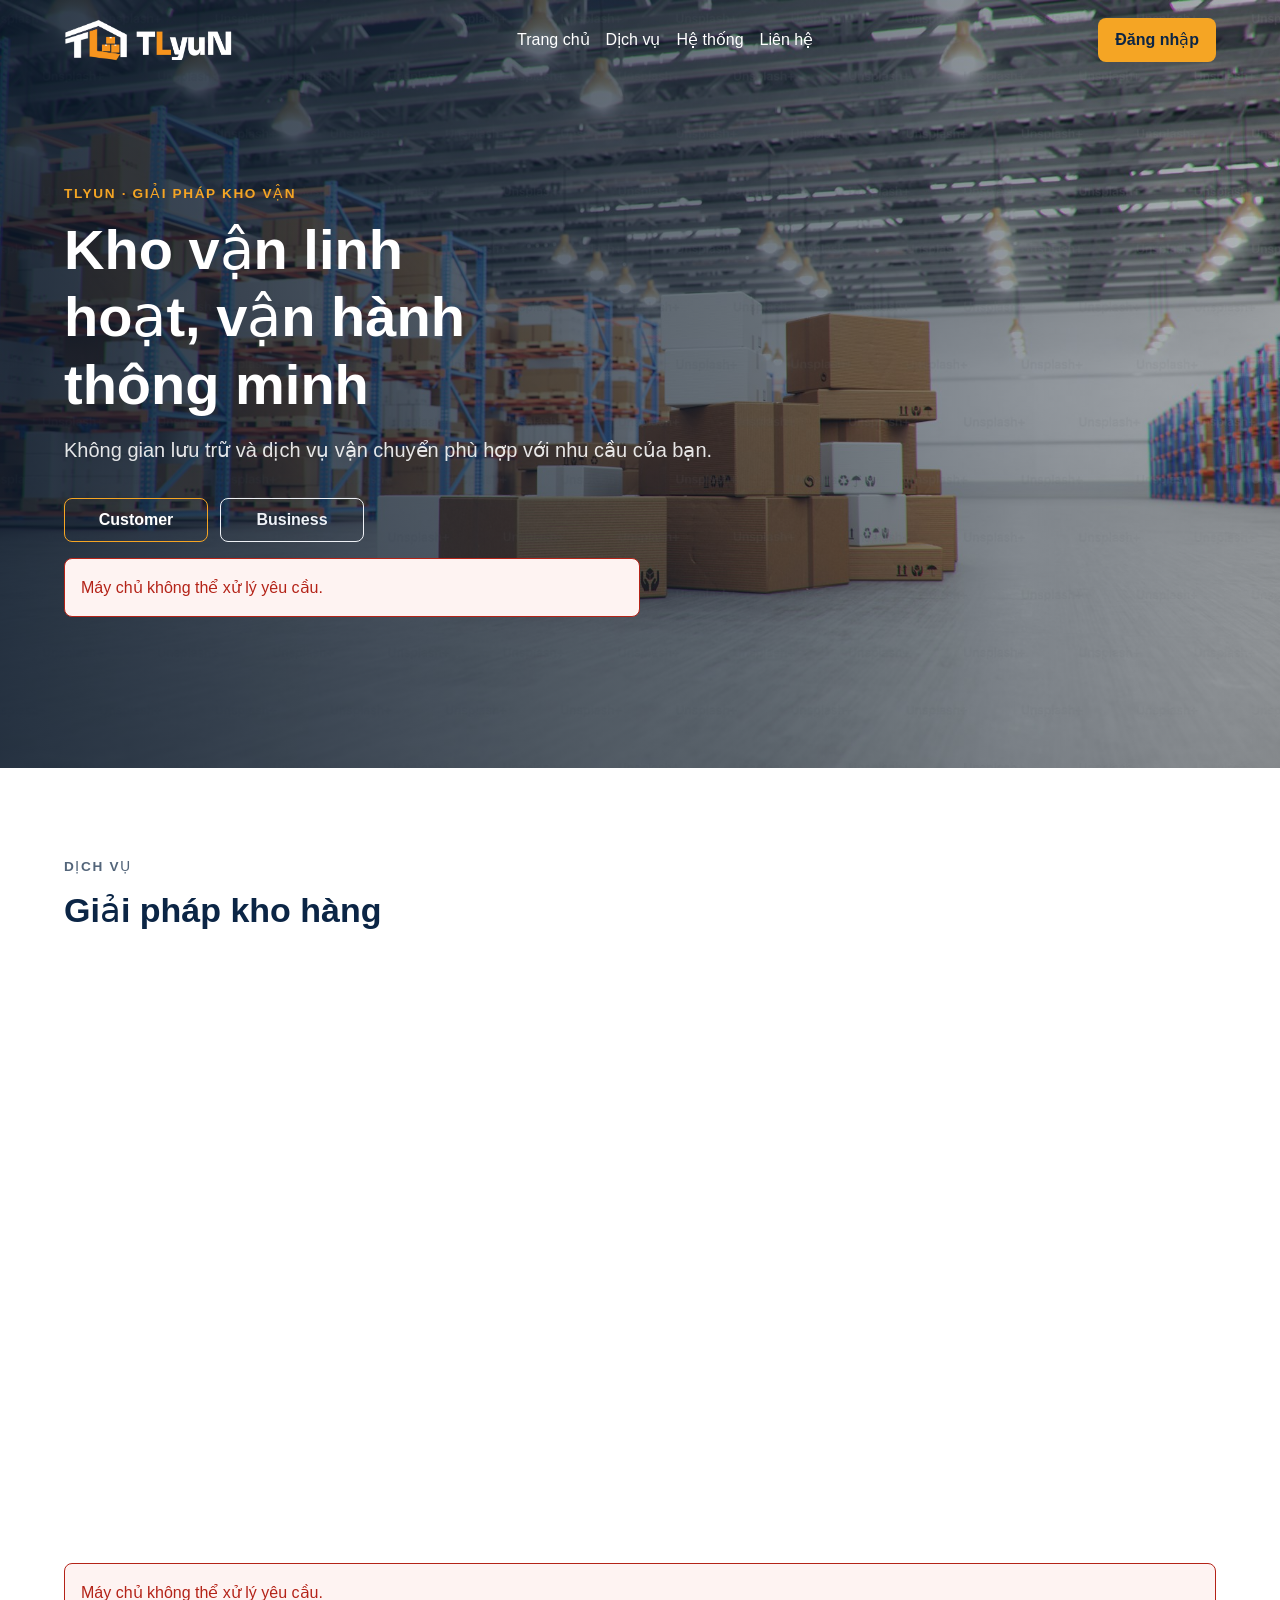
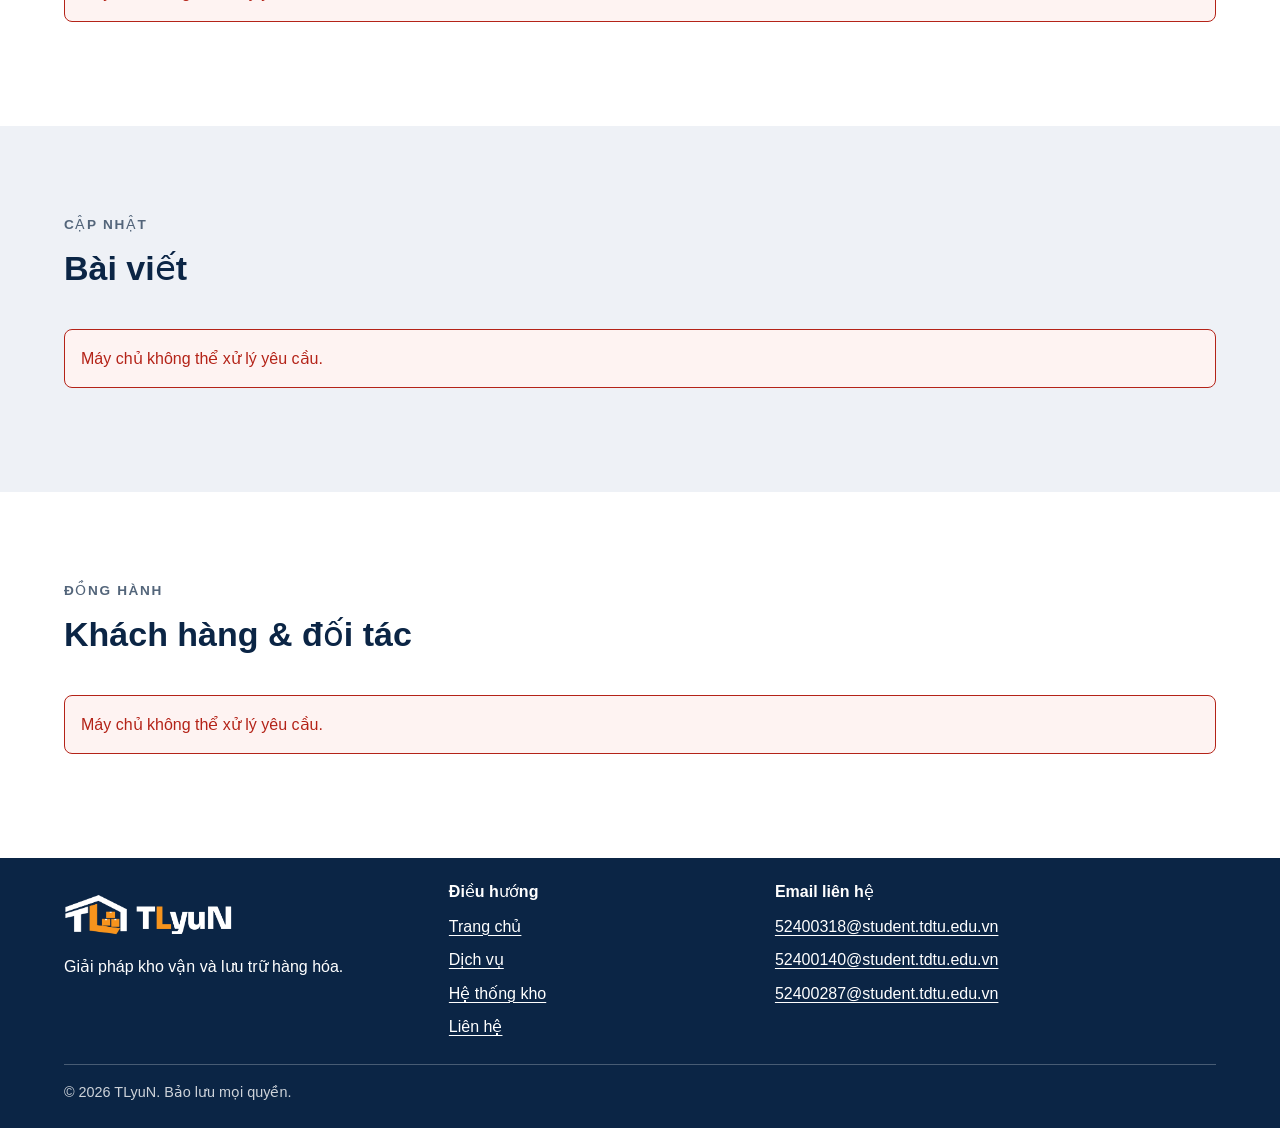
==== frontend/pages/index.html @ e8d4602a "FE" ====
<!doctype html>
<html lang="vi">
  <head>
    <meta charset="utf-8">
    <meta name="viewport" content="width=device-width, initial-scale=1">
    <meta name="description" content="TLyuN cung cấp giải pháp kho vận và lưu trữ hàng hóa.">
    <title>TLyuN | Giải pháp kho vận</title>
    <link rel="stylesheet" href="../assets/css/base.css">
    <link rel="stylesheet" href="../assets/css/components.css">
    <link rel="stylesheet" href="../assets/css/pages/home.css">
    <script src="../assets/js/components.js" defer></script>
    <script src="../assets/js/api.js" defer></script>
    <script src="../assets/js/home.js" defer></script>
  </head>
  <body>
    <div data-component="header"></div>

    <main class="home-main">
      <section class="home-hero" id="home-hero" data-home-section="hero" aria-labelledby="hero-slogan">
        <img class="home-hero__image" id="hero-background" src="../assets/images/warehouse-hero.jpg" data-default-src="../assets/images/warehouse-hero.jpg" alt="" width="1920" height="1080" fetchpriority="high">
        <div class="home-hero__content">
          <p class="home-hero__eyebrow">TLyuN · Giải pháp kho vận</p>
          <h1 id="hero-slogan">Kho vận linh hoạt, vận hành thông minh</h1>
          <p class="home-hero__description">Không gian lưu trữ và dịch vụ vận chuyển phù hợp với nhu cầu của bạn.</p>
          <div class="home-hero__actions">
            <a class="button home-hero__customer-button" id="customer-entry" href="login.html?audience=customer"><span>Customer</span></a>
            <a class="button home-hero__business-button" id="business-entry" href="login.html?audience=business"><span>Business</span></a>
          </div>
          <div class="home-status" id="hero-status" role="status" aria-live="polite" data-status-container></div>
        </div>
      </section>

      <section class="home-section service-section" id="service-carousel" data-home-section="services" aria-labelledby="service-heading">
        <div class="home-section__heading">
          <p class="home-section__eyebrow">Dịch vụ</p>
          <h2 id="service-heading">Giải pháp kho hàng</h2>
        </div>
        <div class="service-carousel__viewport" aria-live="off">
          <div class="service-carousel__track" id="service-carousel-track" aria-label="Ảnh dịch vụ"></div>
        </div>
        <div class="service-carousel__controls">
          <div class="service-carousel__dots" id="service-carousel-dots" role="group" aria-label="Chọn ảnh dịch vụ"></div>
        </div>
        <div class="home-status" id="service-status" role="status" aria-live="polite" data-status-container></div>
      </section>

      <section class="home-section home-section--mist" id="article-section" data-home-section="articles" aria-labelledby="article-heading">
        <div class="home-section__heading">
          <p class="home-section__eyebrow">Cập nhật</p>
          <h2 id="article-heading">Bài viết</h2>
        </div>
        <div class="article-list" id="article-list" aria-live="polite"></div>
        <div class="home-status" id="article-status" role="status" aria-live="polite" data-status-container></div>
      </section>

      <section class="home-section" id="customer-section" data-home-section="customers" aria-labelledby="customer-heading">
        <div class="home-section__heading">
          <p class="home-section__eyebrow">Đồng hành</p>
          <h2 id="customer-heading">Khách hàng &amp; đối tác</h2>
        </div>
        <ul class="customer-list" id="customer-list" aria-live="polite"></ul>
        <div class="home-status" id="customer-status" role="status" aria-live="polite" data-status-container></div>
      </section>
    </main>

    <div data-component="footer"></div>
  </body>
</html>
---- frontend/assets/css/base.css ----
@import url("./variables.css");

:root {
  font-family: "Segoe UI", Arial, sans-serif;
  color: var(--color-text);
  background: var(--color-background);
  font-synthesis: none;
  text-rendering: optimizeLegibility;
}

*,
*::before,
*::after {
  box-sizing: border-box;
}

html {
  scroll-behavior: smooth;
}

body {
  display: flex;
  flex-direction: column;
  min-height: 100vh;
  margin: 0;
  color: var(--color-text);
  background: var(--color-background);
  font-size: 1rem;
  line-height: 1.6;
}

main {
  flex: 1;
  width: min(100% - 2 * var(--page-gutter), var(--content-width));
  margin-inline: auto;
  padding-block: var(--space-6);
}

h1,
h2,
h3,
h4,
h5,
h6 {
  margin: 0 0 var(--space-4);
  color: var(--color-navy);
  line-height: 1.2;
}

h1 {
  font-size: clamp(2rem, 5vw, 3rem);
}

h2 {
  font-size: clamp(1.5rem, 3vw, 2.125rem);
}

h3 {
  font-size: 1.25rem;
}

p {
  margin: 0 0 var(--space-4);
}

a {
  color: var(--color-navy);
  text-decoration-thickness: 0.08em;
  text-underline-offset: 0.16em;
}

a:hover {
  color: #163F70;
}

button,
input,
select,
textarea {
  font: inherit;
}

button {
  color: inherit;
}

img,
picture,
svg,
video {
  display: block;
  max-width: 100%;
}

img {
  height: auto;
}

:focus-visible {
  outline: 3px solid var(--color-focus);
  outline-offset: 3px;
}

@media (max-width: 40rem) {
  main {
    padding-block: var(--space-5);
  }
}

@media (prefers-reduced-motion: reduce) {
  *,
  *::before,
  *::after {
    scroll-behavior: auto !important;
    animation-duration: 0.01ms !important;
    animation-iteration-count: 1 !important;
    transition-duration: 0.01ms !important;
  }
}
---- frontend/assets/css/components.css ----
.site-header,
.site-footer {
  color: var(--color-primary-contrast);
  background: var(--color-navy);
}

.site-header {
  z-index: 20;
  width: 100%;
}

.site-header--overlay {
  position: absolute;
  inset: 0 0 auto;
  color: #FFFFFF;
  background: transparent;
  transition: background-color 180ms ease, box-shadow 180ms ease;
}

.site-header--overlay .site-header__inner {
  min-height: 5rem;
}

.site-header--overlay.is-scrolled,
.site-header--overlay.menu-open {
  position: fixed;
  color: #FFFFFF;
  background: rgb(11 37 69 / 97%);
  box-shadow: 0 0.25rem 1rem rgb(0 0 0 / 18%);
}

.site-header__inner,
.site-footer__inner {
  width: min(100% - 2 * var(--page-gutter), var(--content-width));
  margin-inline: auto;
}

.site-header__inner {
  display: flex;
  align-items: center;
  justify-content: space-between;
  gap: var(--space-4);
  min-height: 4.5rem;
}

.site-brand,
.site-footer a {
  color: var(--color-primary-contrast);
}

.site-brand {
  display: inline-flex;
  align-items: center;
  gap: var(--space-2);
  text-decoration: none;
}

.site-brand__icon {
  width: 4rem;
  height: 4rem;
  object-fit: contain;
}

.site-brand__wordmark {
  width: 6rem;
  height: 4rem;
  object-fit: contain;
  transform: translateY(0.25rem);
}

.site-nav__list {
  display: flex;
  align-items: center;
  gap: var(--space-4);
  margin: 0;
  padding: 0;
  list-style: none;
}

.site-nav a {
  color: var(--color-primary-contrast);
  text-decoration: none;
}

.site-nav a:hover,
.site-footer a:hover {
  text-decoration: underline;
  text-underline-offset: 0.2em;
}

.site-nav a:focus-visible,
.site-header--overlay .site-brand:focus-visible {
  outline-color: var(--color-amber);
}

.menu-toggle {
  display: none;
  min-width: 2.75rem;
  min-height: 2.75rem;
  padding: var(--space-2);
  border: 1px solid rgb(255 255 255 / 55%);
  border-radius: var(--radius-md);
  color: var(--color-primary-contrast);
  background: transparent;
  cursor: pointer;
}

.site-header__login {
  flex-shrink: 0;
}

.site-footer {
  margin-top: auto;
  padding-block: var(--space-5);
}

.site-footer__inner > :last-child {
  margin-bottom: 0;
}

.site-footer__main {
  display: grid;
  grid-template-columns: 1.2fr 1fr 1.5fr;
  gap: var(--space-6);
  padding-bottom: var(--space-5);
}

.site-footer__brand {
  display: inline-flex;
  align-items: center;
  gap: var(--space-2);
  margin-bottom: var(--space-2);
  text-decoration: none;
}

.site-footer__brand-icon {
  width: 4rem;
  height: 4rem;
  object-fit: contain;
}

.site-footer__brand-wordmark {
  width: 6rem;
  height: 4rem;
  object-fit: contain;
  transform: translateY(0.25rem);
}

.site-footer__heading {
  margin-bottom: var(--space-3);
  color: #FFFFFF;
  font-size: 1rem;
}

.site-footer__nav ul,
.site-footer__contact ul {
  display: grid;
  gap: var(--space-2);
  margin: 0;
  padding: 0;
  list-style: none;
}

.site-footer__nav a,
.site-footer__contact a {
  overflow-wrap: anywhere;
}

.site-footer__copyright {
  margin: 0;
  padding-top: var(--space-4);
  border-top: 1px solid rgb(255 255 255 / 25%);
  color: rgb(255 255 255 / 80%);
  font-size: 0.9rem;
}

.button,
button.button,
a.button {
  display: inline-flex;
  align-items: center;
  justify-content: center;
  gap: var(--space-2);
  min-height: 2.75rem;
  padding: var(--space-2) var(--space-4);
  border: 1px solid transparent;
  border-radius: var(--radius-md);
  color: var(--color-primary-contrast);
  background: var(--color-primary);
  font-weight: 600;
  line-height: 1.25;
  text-align: center;
  text-decoration: none;
  cursor: pointer;
  transition: background-color 150ms ease, border-color 150ms ease, color 150ms ease;
}

.button:hover,
button.button:hover,
a.button:hover {
  color: var(--color-primary-contrast);
  background: none;
}

.button--accent,
button.button--accent,
a.button--accent {
  color: var(--color-accent-text);
  background: var(--color-amber);
}

.button--accent:hover,
button.button--accent:hover,
a.button--accent:hover {
  color: var(--color-accent-text);
  background: #E59612;
}

.button:focus-visible,
button.button:focus-visible,
a.button:focus-visible {
  outline: 3px solid var(--color-focus);
  outline-offset: 3px;
}

.button:disabled,
button.button:disabled,
a.button[aria-disabled="true"] {
  color: var(--color-text-muted);
  background: var(--color-mist);
  border-color: var(--color-border);
  cursor: not-allowed;
  opacity: 0.7;
}

.card {
  padding: var(--space-5);
  border: 1px solid var(--color-border);
  border-radius: var(--radius-lg);
  background: var(--color-surface);
  box-shadow: var(--shadow-card);
}

.card > :last-child {
  margin-bottom: 0;
}

.form {
  display: grid;
  gap: var(--space-4);
}

.form__field {
  display: grid;
  gap: var(--space-2);
}

.form label,
.form__label {
  font-weight: 600;
}

.form input,
.form select,
.form textarea {
  width: 100%;
  min-height: 2.75rem;
  padding: var(--space-2) var(--space-3);
  border: 1px solid var(--color-border);
  border-radius: var(--radius-md);
  color: var(--color-text);
  background: var(--color-background);
}

.form textarea {
  min-height: 8rem;
  resize: vertical;
}

.form input:disabled,
.form select:disabled,
.form textarea:disabled {
  color: var(--color-text-muted);
  background: var(--color-mist);
  cursor: not-allowed;
}

.form__error,
.error-message {
  margin: 0;
  color: var(--color-error);
  font-size: 0.9rem;
}

.notice {
  padding: var(--space-4);
  border: 1px solid var(--color-border);
  border-radius: var(--radius-md);
  background: var(--color-mist);
}

.notice--error {
  border-color: var(--color-error);
  color: var(--color-error);
  background: var(--color-error-background);
}

.notice--success {
  border-color: var(--color-success);
  color: var(--color-success);
  background: var(--color-success-background);
}

.loading,
.empty-state {
  padding: var(--space-6) var(--space-4);
  color: var(--color-text-muted);
  text-align: center;
}

.loading[aria-busy="true"]::before {
  display: inline-block;
  width: 1rem;
  height: 1rem;
  margin-right: var(--space-2);
  border: 2px solid var(--color-border);
  border-top-color: var(--color-navy);
  border-radius: 50%;
  content: "";
  vertical-align: -0.15em;
  animation: component-spinner 700ms linear infinite;
}

.retry-button {
  margin-top: var(--space-3);
}

button:disabled,
input:disabled,
select:disabled,
textarea:disabled {
  cursor: not-allowed;
}

@keyframes component-spinner {
  to {
    transform: rotate(360deg);
  }
}

@media (max-width: 48rem) {
  .site-header__inner {
    display: grid;
    grid-template-columns: minmax(0, 1fr) auto auto;
    gap: var(--space-2);
    min-height: 0;
    padding-block: var(--space-2);
  }

  .site-brand {
    grid-column: 1;
    grid-row: 1;
    min-width: 0;
  }

  .site-brand__icon {
    width: 3rem;
    height: 3rem;
  }

  .site-brand__wordmark {
    width: 4rem;
    height: 3rem;
    transform: translateY(0.2rem);
  }

  .site-footer__brand-icon {
    width: 3rem;
    height: 3rem;
  }

  .site-footer__brand-wordmark {
    width: 4rem;
    height: 3rem;
    transform: translateY(0.2rem);
  }

  .menu-toggle {
    position: relative;
    grid-column: 3;
    grid-row: 1;
    display: inline-flex;
    align-items: center;
    justify-content: center;
    width: 2.75rem;
    min-width: 2.75rem;
    padding: var(--space-2);
  }

  .menu-toggle__label {
    position: absolute;
    width: 1px;
    height: 1px;
    overflow: hidden;
    clip: rect(0, 0, 0, 0);
    white-space: nowrap;
    clip-path: inset(50%);
  }

  .menu-toggle__icon,
  .menu-toggle__icon::before,
  .menu-toggle__icon::after {
    position: absolute;
    display: block;
    width: 1.25rem;
    height: 2px;
    border-radius: var(--radius-pill);
    background: currentColor;
  }

  .menu-toggle__icon {
    top: 50%;
    left: 50%;
    transform: translate(-50%, -50%);
  }

  .menu-toggle__icon::before,
  .menu-toggle__icon::after {
    content: "";
    left: 0;
  }

  .menu-toggle__icon::before {
    top: -0.4rem;
  }

  .menu-toggle__icon::after {
    top: 0.4rem;
  }

  .site-nav {
    grid-column: 1 / -1;
    grid-row: 2;
    flex-basis: 100%;
    width: 100%;
  }

  .site-nav[hidden] {
    display: none;
  }

  .site-nav__list {
    align-items: stretch;
    flex-direction: column;
    gap: 0;
    padding-block: var(--space-2);
  }

  .site-nav a {
    display: block;
    padding: var(--space-2) 0;
  }

  .site-header__login {
    grid-column: 2;
    grid-row: 1;
    justify-self: end;
    min-height: 2.75rem;
    padding-inline: var(--space-3);
    font-size: 0.9rem;
    white-space: nowrap;
  }

  .site-footer__main {
    grid-template-columns: 1fr 1fr;
    gap: var(--space-5);
  }

  .site-footer__about {
    grid-column: 1 / -1;
  }
}

@media (max-width: 34rem) {
  .site-header__inner,
  .site-footer__inner {
    width: calc(100% - 2 * var(--page-gutter));
  }

  .site-header__inner {
    gap: var(--space-2);
  }

  .site-brand {
    gap: var(--space-1);
  }

  .site-brand__icon {
    width: 2.5rem;
    height: 2.5rem;
  }

  .site-brand__wordmark {
    width: 3.5rem;
    height: 2.5rem;
    transform: translateY(0.15rem);
  }

  .site-footer__brand-icon {
    width: 2.5rem;
    height: 2.5rem;
  }

  .site-footer__brand-wordmark {
    width: 3.5rem;
    height: 2.5rem;
    transform: translateY(0.15rem);
  }

  .site-header__login {
    min-height: 2.5rem;
    padding-inline: var(--space-2);
    font-size: 0.82rem;
  }

  .menu-toggle {
    width: 2.75rem;
    min-width: 2.75rem;
    min-height: 2.75rem;
  }

  .site-footer__main {
    grid-template-columns: 1fr;
  }

  .site-footer__about {
    grid-column: auto;
  }

  .site-footer__contact a {
    font-size: 0.9rem;
  }
}

@media (prefers-reduced-motion: reduce) {
  .loading[aria-busy="true"]::before {
    animation: none;
  }
}
---- frontend/assets/css/pages/home.css ----
.home-main {
  width: 100%;
  max-width: none;
  margin: 0;
  padding: 0;
}

.home-hero {
  position: relative;
  display: flex;
  align-items: center;
  min-height: min(48rem, 100svh);
  padding: 8rem var(--page-gutter) 5rem;
  overflow: hidden;
  color: #FFFFFF;
  background: #0B2545;
  isolation: isolate;
}

.home-hero::before {
  position: absolute;
  z-index: -1;
  background: linear-gradient(90deg, rgb(5 20 39 / 82%) 0%, rgb(5 20 39 / 55%) 58%, rgb(5 20 39 / 25%) 100%);
  content: "";
  inset: 0;
}

.home-hero__image {
  position: absolute;
  z-index: -2;
  width: 100%;
  height: 100%;
  object-fit: cover;
  inset: 0;
}

.home-hero__content {
  width: min(100%, var(--content-width));
  margin-inline: auto;
}

.home-hero__eyebrow,
.home-section__eyebrow {
  margin-bottom: var(--space-3);
  font-size: 0.85rem;
  font-weight: 700;
  letter-spacing: 0.12em;
  text-transform: uppercase;
}

.home-hero__eyebrow {
  color: var(--color-amber);
}

.home-hero h1 {
  max-width: 14ch;
  margin-bottom: var(--space-4);
  color: #FFFFFF;
  font-size: clamp(2rem, 5vw, 3.5rem);
  text-wrap: balance;
}

.home-hero__description {
  max-width: 42rem;
  margin-bottom: var(--space-6);
  color: rgb(255 255 255 / 88%);
  font-size: clamp(1.05rem, 2vw, 1.25rem);
}

.home-hero__actions {
  display: flex;
  flex-wrap: wrap;
  gap: var(--space-3);
}

.home-hero__actions .button {
  position: relative;
  z-index: 1;
  min-width: 9rem;
  overflow: hidden;
  border: 1px solid rgb(255 255 255 / 75%);
  color: #FFFFFF;
  background: transparent;
  isolation: isolate;
  transition: color 300ms ease;
}

.home-hero__actions .button::before {
  position: absolute;
  z-index: 0;
  top: -20%;
  left: -10%;
  width: 120%;
  height: 140%;
  background: var(--color-amber);
  content: "";
  transform: translateX(-110%) skewX(-18deg);
  transition: transform 400ms ease;
}

.home-hero__actions .button span {
  position: relative;
  z-index: 1;
}

.home-hero__actions .button:hover::before {
  transform: translateX(0) skewX(-18deg);
}

.home-hero__actions .button:hover {
  border-color: var(--color-amber);
  color: var(--color-navy);
}

.home-hero__actions .home-hero__business-button {
  border-color: var(--color-mist);
  color: #FFFFFF;
  background: transparent;
}

.home-hero__actions .home-hero__customer-button {
  border-color: var(--color-amber);
  color: #FFFFFF;
  background: transparent;
}

.home-hero__actions .home-hero__customer-button:hover {
  border-color: var(--color-amber);
  color: var(--color-mist);
}

.home-hero__actions .home-hero__business-button::before {
  background: var(--color-navy);
}

.home-hero__actions .home-hero__business-button {
  color: var(--color-mist);
}

.home-hero__actions .home-hero__business-button:hover {
  border-color: var(--color-navy);
  color: var(--color-mist);
}

@media (prefers-reduced-motion: reduce) {
  .home-hero__actions .button,
  .home-hero__actions .button::before {
    transition: none;
  }
}

.home-hero .home-status {
  max-width: 36rem;
  margin-top: var(--space-4);
  color: #FFFFFF;
}

.home-section {
  width: min(100% - 2 * var(--page-gutter), var(--content-width));
  margin-inline: auto;
  padding-block: clamp(3rem, 7vw, 5.5rem);
}

.home-section--mist {
  width: 100%;
  max-width: none;
  padding-inline: max(var(--page-gutter), calc((100% - var(--content-width)) / 2));
  background: var(--color-mist);
}

.home-section__heading {
  margin-bottom: var(--space-5);
}

.home-section__eyebrow {
  color: var(--color-text-muted);
}

.home-section__heading h2 {
  margin-bottom: 0;
}

.button--small {
  min-height: 2.4rem;
  padding: var(--space-2) var(--space-3);
  font-size: 0.9rem;
}

.button--quiet {
  border-color: var(--color-border);
  color: var(--color-navy);
  background: #FFFFFF;
}

.button--quiet:hover {
  border-color: var(--color-navy);
  color: #FFFFFF;
  background: var(--color-navy);
}

.service-carousel__viewport {
  width: 100%;
}

.service-carousel__track {
  position: relative;
  width: 100%;
  aspect-ratio: 16 / 9;
  max-height: 36rem;
}

.service-slide {
  position: absolute;
  inset: 0;
  display: block;
  margin: 0;
  overflow: hidden;
  border-radius: clamp(1rem, 2vw, 1.5rem);
  background: var(--color-mist);
  box-shadow: var(--shadow-card);
  opacity: 0;
  transform: translateY(0.75rem) scale(0.985);
  transition: opacity 700ms ease, transform 700ms cubic-bezier(0.2, 0.75, 0.25, 1);
  pointer-events: none;
  color: inherit;
  text-decoration: none;
}

.service-slide--active {
  z-index: 1;
  opacity: 1;
  transform: translateY(0) scale(1);
  pointer-events: auto;
}

.service-slide--active:hover {
  transform: translateY(-0.2rem) scale(1.005);
}

.service-slide:focus-visible {
  outline: 3px solid var(--color-amber);
  outline-offset: 4px;
}

.service-slide img {
  display: block;
  width: 100%;
  height: 100%;
  object-fit: cover;
}

.service-carousel__controls {
  display: flex;
  align-items: center;
  justify-content: center;
  margin-top: var(--space-4);
}

.service-carousel__dots {
  display: flex;
  align-items: center;
  justify-content: center;
  gap: var(--space-2);
}

.service-carousel__dot {
  width: 0.65rem;
  height: 0.65rem;
  padding: 0;
  border: 0;
  border-radius: 999px;
  background: #CBD3DF;
  cursor: pointer;
  transition: width 250ms ease, background-color 250ms ease, transform 250ms ease;
}

.service-carousel__dot:hover {
  transform: scale(1.15);
}

.service-carousel__dot[aria-current="true"] {
  width: 1.75rem;
  background: var(--color-amber);
}

.service-carousel__dot:focus-visible {
  outline: 3px solid var(--color-amber);
  outline-offset: 3px;
}

.home-status:empty {
  display: none;
}

.home-status .notice {
  margin-top: var(--space-4);
}

.article-list {
  display: grid;
  grid-template-columns: minmax(0, 1fr);
  gap: var(--space-5);
}

.article-card {
  display: grid;
  grid-template-columns: minmax(12rem, 0.85fr) minmax(0, 1.15fr);
  align-items: stretch;
  min-height: 13rem;
  padding: 0;
  overflow: hidden;
  transition: transform 200ms ease, box-shadow 200ms ease;
}

.article-card:hover {
  transform: translateY(-2px);
}

.article-card__image {
  width: 100%;
  height: 100%;
  min-height: 13rem;
  object-fit: cover;
}

.article-card__content {
  align-self: center;
  padding: clamp(var(--space-4), 4vw, var(--space-6));
}

.article-card__content > :last-child {
  margin-bottom: 0;
}

.article-card__title {
  margin-bottom: var(--space-2);
  font-size: 1.2rem;
}

.article-card__summary {
  margin-bottom: 0;
  color: var(--color-text-muted);
}

.article-card__date {
  display: block;
  margin-bottom: var(--space-2);
  color: var(--color-text-muted);
  font-size: 0.85rem;
}

.article-card__title a {
  color: var(--color-navy);
  text-decoration: none;
}

.article-card__title a:hover {
  text-decoration: underline;
  text-underline-offset: 0.2em;
}

.article-card__title a:focus-visible {
  border-radius: var(--radius-sm);
  outline: 3px solid var(--color-amber);
  outline-offset: 3px;
}

.customer-list {
  display: grid;
  grid-template-columns: repeat(auto-fit, minmax(9rem, 1fr));
  align-items: center;
  gap: var(--space-4);
  margin: 0;
  padding: 0;
  list-style: none;
}

.customer-list__item {
  display: grid;
  min-height: 7rem;
  place-items: center;
  padding: var(--space-4);
  border: 1px solid var(--color-border);
  border-radius: var(--radius-md);
  background: #FFFFFF;
  font-weight: 600;
  text-align: center;
}

.customer-list__item img {
  width: 100%;
  max-width: 10rem;
  height: 4rem;
  object-fit: contain;
}

@media (max-width: 48rem) {
  .home-hero {
    min-height: min(42rem, 100svh);
    padding: 7.5rem var(--page-gutter) 3.5rem;
    background-position: center;
  }

  .home-section {
    padding-block: var(--space-7);
  }

  .home-section--mist {
    padding-inline: var(--page-gutter);
  }

}

@media (max-width: 34rem) {
  .home-hero {
    min-height: min(40rem, 100svh);
    padding-top: 7rem;
    padding-bottom: var(--space-7);
  }

  .home-hero h1 {
    max-width: 12ch;
    font-size: clamp(1.85rem, 9vw, 2.5rem);
  }

  .home-hero__eyebrow,
  .home-section__eyebrow {
    font-size: 0.75rem;
  }

  .home-hero__description {
    margin-bottom: var(--space-5);
    font-size: 1rem;
  }

  .home-hero__actions {
    width: min(100%, 20rem);
  }

  .home-hero__actions .button {
    width: 100%;
  }

  .home-section {
    padding-block: var(--space-6);
  }

  .home-section__heading {
    margin-bottom: var(--space-4);
  }

  .article-card {
    grid-template-columns: minmax(0, 1fr);
  }

  .article-card__image {
    height: 12rem;
    min-height: 0;
  }

  .article-card__content {
    padding: var(--space-4);
  }

  .home-hero__actions {
    flex-direction: column;
    align-items: flex-start;
  }
}

@media (prefers-reduced-motion: reduce) {
  .service-slide,
  .service-carousel__dot,
  .article-card {
    transition: none;
  }

  .service-slide--active:hover,
  .article-card:hover {
    transform: none;
  }
}
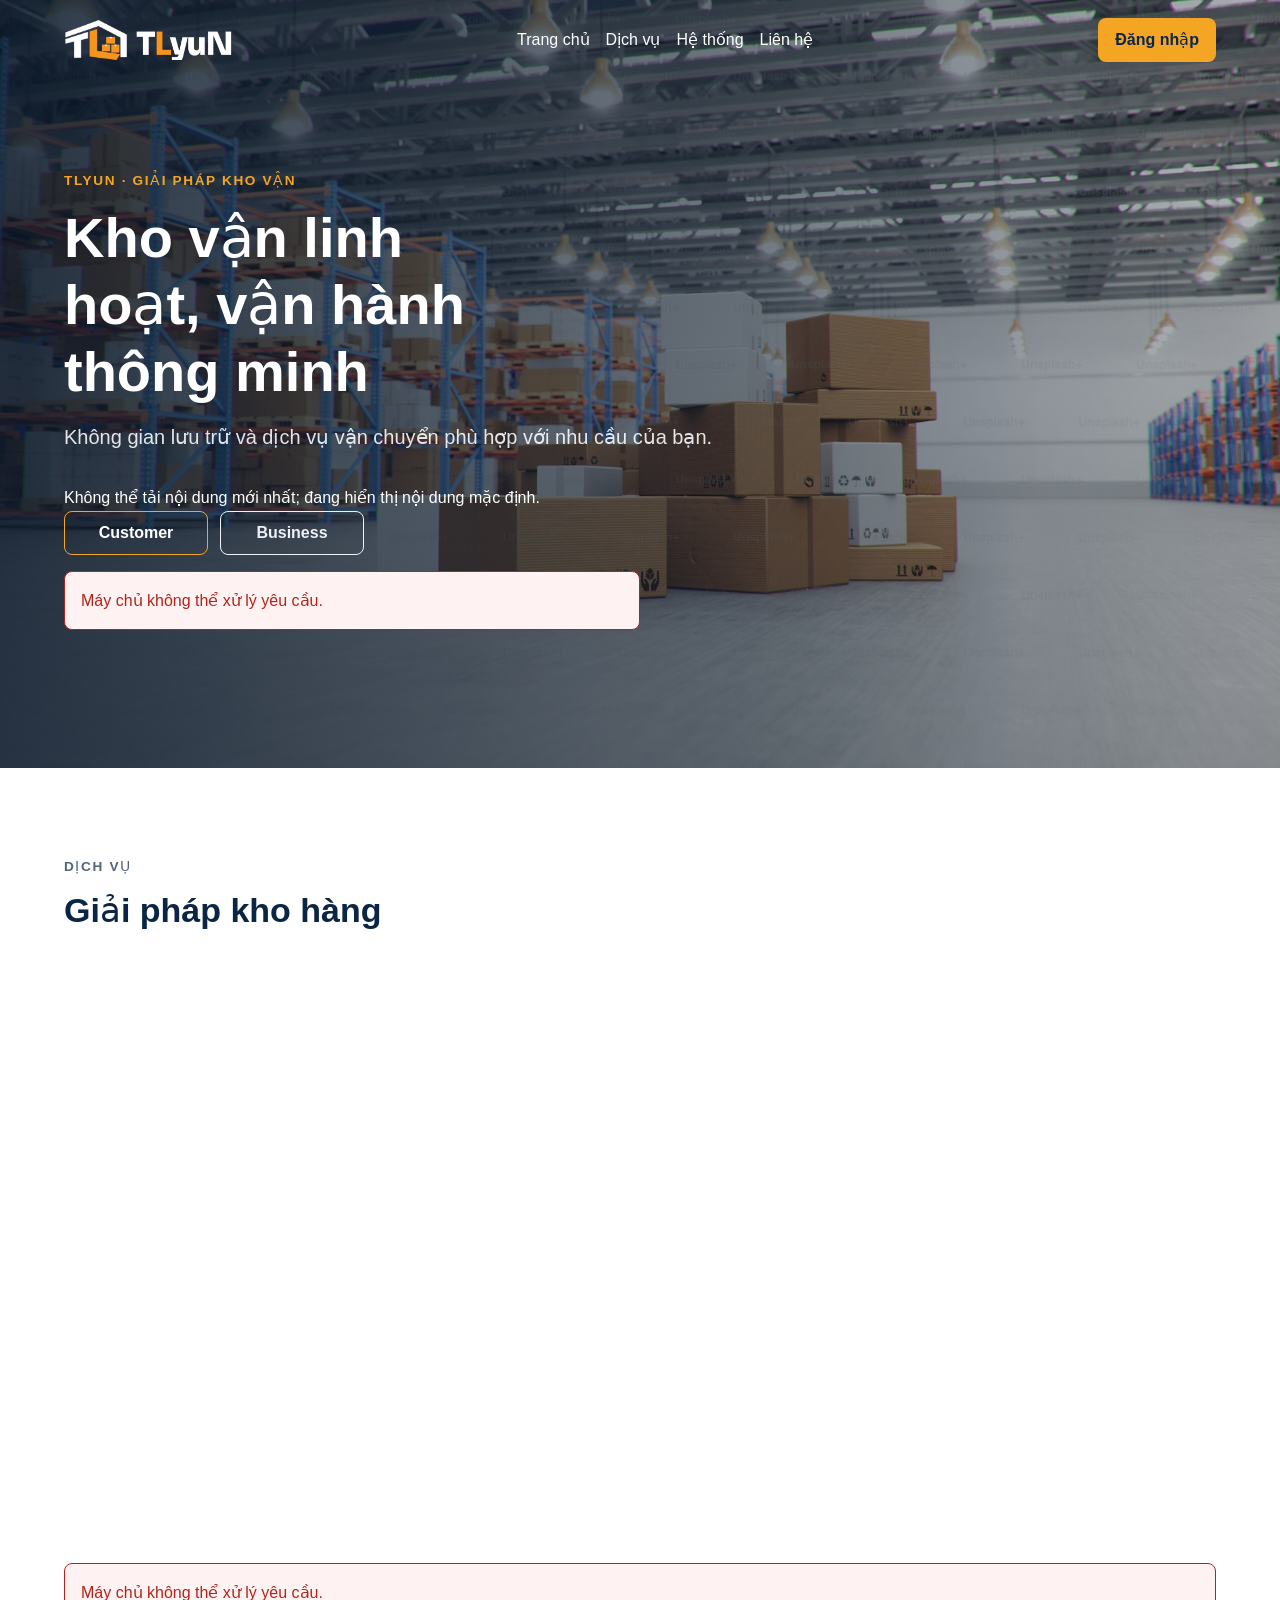
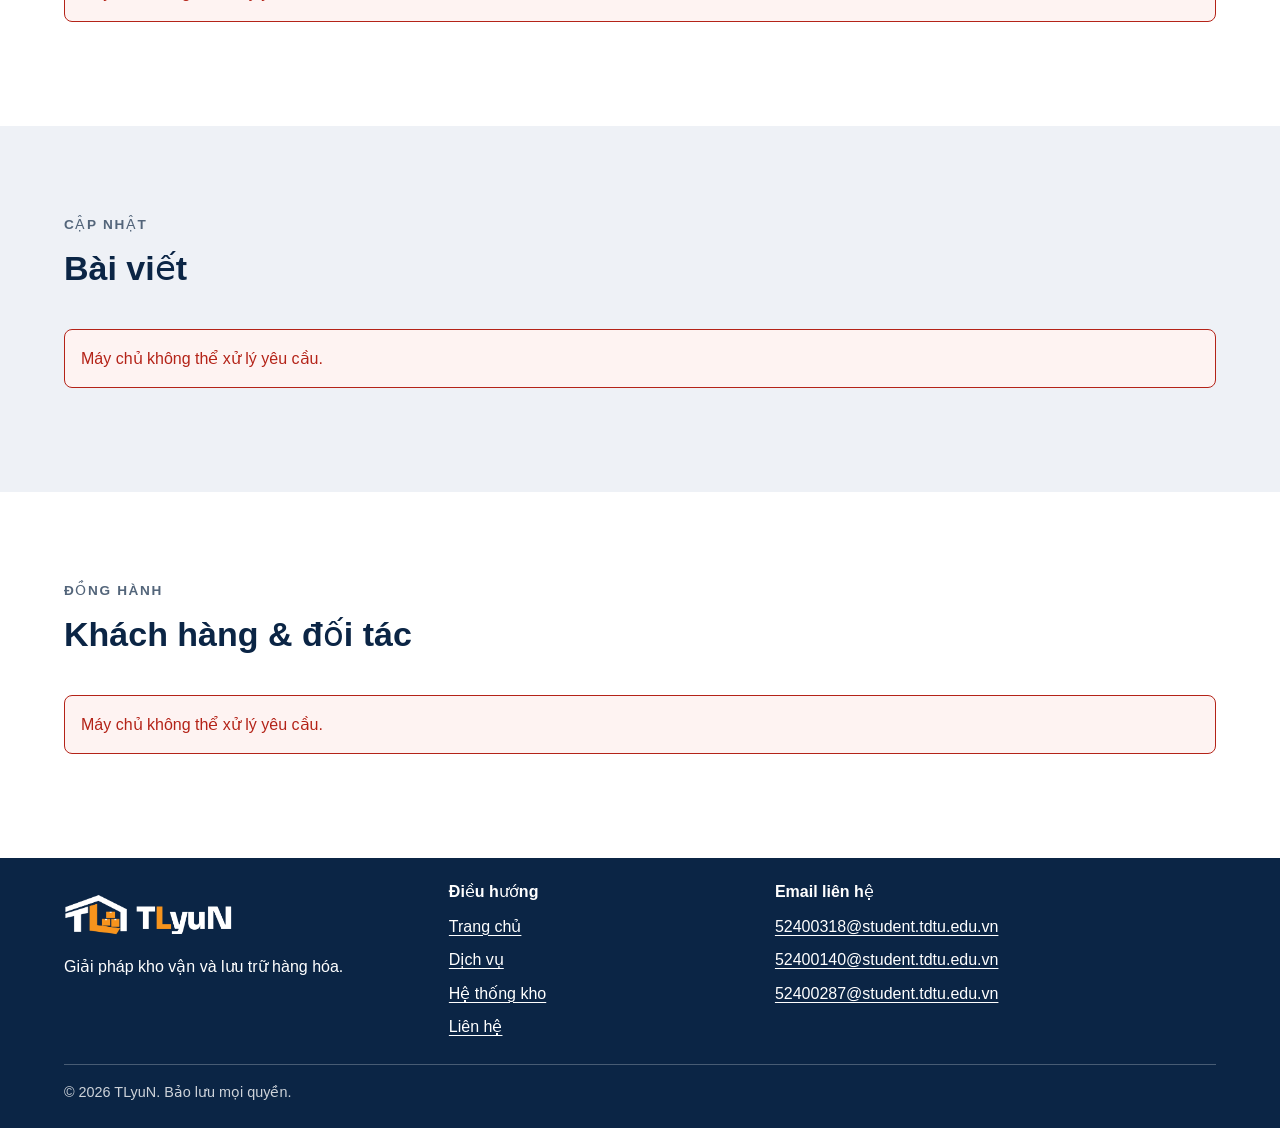
==== commit b1ae643a: "add task for Liem and Nguyen" ====
--- a/frontend/pages/index.html
+++ b/frontend/pages/index.html
@@ -10,18 +10,20 @@
     <link rel="stylesheet" href="../assets/css/pages/home.css">
     <script src="../assets/js/components.js" defer></script>
     <script src="../assets/js/api.js" defer></script>
+    <script src="../assets/js/site-content.js" defer></script>
     <script src="../assets/js/home.js" defer></script>
   </head>
   <body>
     <div data-component="header"></div>
 
-    <main class="home-main">
+    <main class="home-main" data-content-page="home">
       <section class="home-hero" id="home-hero" data-home-section="hero" aria-labelledby="hero-slogan">
-        <img class="home-hero__image" id="hero-background" src="../assets/images/warehouse-hero.jpg" data-default-src="../assets/images/warehouse-hero.jpg" alt="" width="1920" height="1080" fetchpriority="high">
+        <img class="home-hero__image" id="hero-background" src="../assets/images/warehouse-hero.jpg" data-default-src="../assets/images/warehouse-hero.jpg" data-content-image="hero_image_url" alt="" width="1920" height="1080" fetchpriority="high">
         <div class="home-hero__content">
-          <p class="home-hero__eyebrow">TLyuN · Giải pháp kho vận</p>
-          <h1 id="hero-slogan">Kho vận linh hoạt, vận hành thông minh</h1>
-          <p class="home-hero__description">Không gian lưu trữ và dịch vụ vận chuyển phù hợp với nhu cầu của bạn.</p>
+          <p class="home-hero__eyebrow" data-content-key="eyebrow">TLyuN · Giải pháp kho vận</p>
+          <h1 id="hero-slogan" data-content-key="hero_slogan">Kho vận linh hoạt, vận hành thông minh</h1>
+          <p class="home-hero__description" data-content-key="hero_description">Không gian lưu trữ và dịch vụ vận chuyển phù hợp với nhu cầu của bạn.</p>
+          <div class="home-status" id="home-content-status" role="status" aria-live="polite" data-content-status hidden></div>
           <div class="home-hero__actions">
             <a class="button home-hero__customer-button" id="customer-entry" href="login.html?audience=customer"><span>Customer</span></a>
             <a class="button home-hero__business-button" id="business-entry" href="login.html?audience=business"><span>Business</span></a>
@@ -33,7 +35,7 @@
       <section class="home-section service-section" id="service-carousel" data-home-section="services" aria-labelledby="service-heading">
         <div class="home-section__heading">
           <p class="home-section__eyebrow">Dịch vụ</p>
-          <h2 id="service-heading">Giải pháp kho hàng</h2>
+          <h2 id="service-heading" data-content-key="service_heading">Giải pháp kho hàng</h2>
         </div>
         <div class="service-carousel__viewport" aria-live="off">
           <div class="service-carousel__track" id="service-carousel-track" aria-label="Ảnh dịch vụ"></div>
@@ -47,7 +49,7 @@
       <section class="home-section home-section--mist" id="article-section" data-home-section="articles" aria-labelledby="article-heading">
         <div class="home-section__heading">
           <p class="home-section__eyebrow">Cập nhật</p>
-          <h2 id="article-heading">Bài viết</h2>
+          <h2 id="article-heading" data-content-key="article_heading">Bài viết</h2>
         </div>
         <div class="article-list" id="article-list" aria-live="polite"></div>
         <div class="home-status" id="article-status" role="status" aria-live="polite" data-status-container></div>
@@ -56,7 +58,7 @@
       <section class="home-section" id="customer-section" data-home-section="customers" aria-labelledby="customer-heading">
         <div class="home-section__heading">
           <p class="home-section__eyebrow">Đồng hành</p>
-          <h2 id="customer-heading">Khách hàng &amp; đối tác</h2>
+          <h2 id="customer-heading" data-content-key="customer_heading">Khách hàng &amp; đối tác</h2>
         </div>
         <ul class="customer-list" id="customer-list" aria-live="polite"></ul>
         <div class="home-status" id="customer-status" role="status" aria-live="polite" data-status-container></div>
